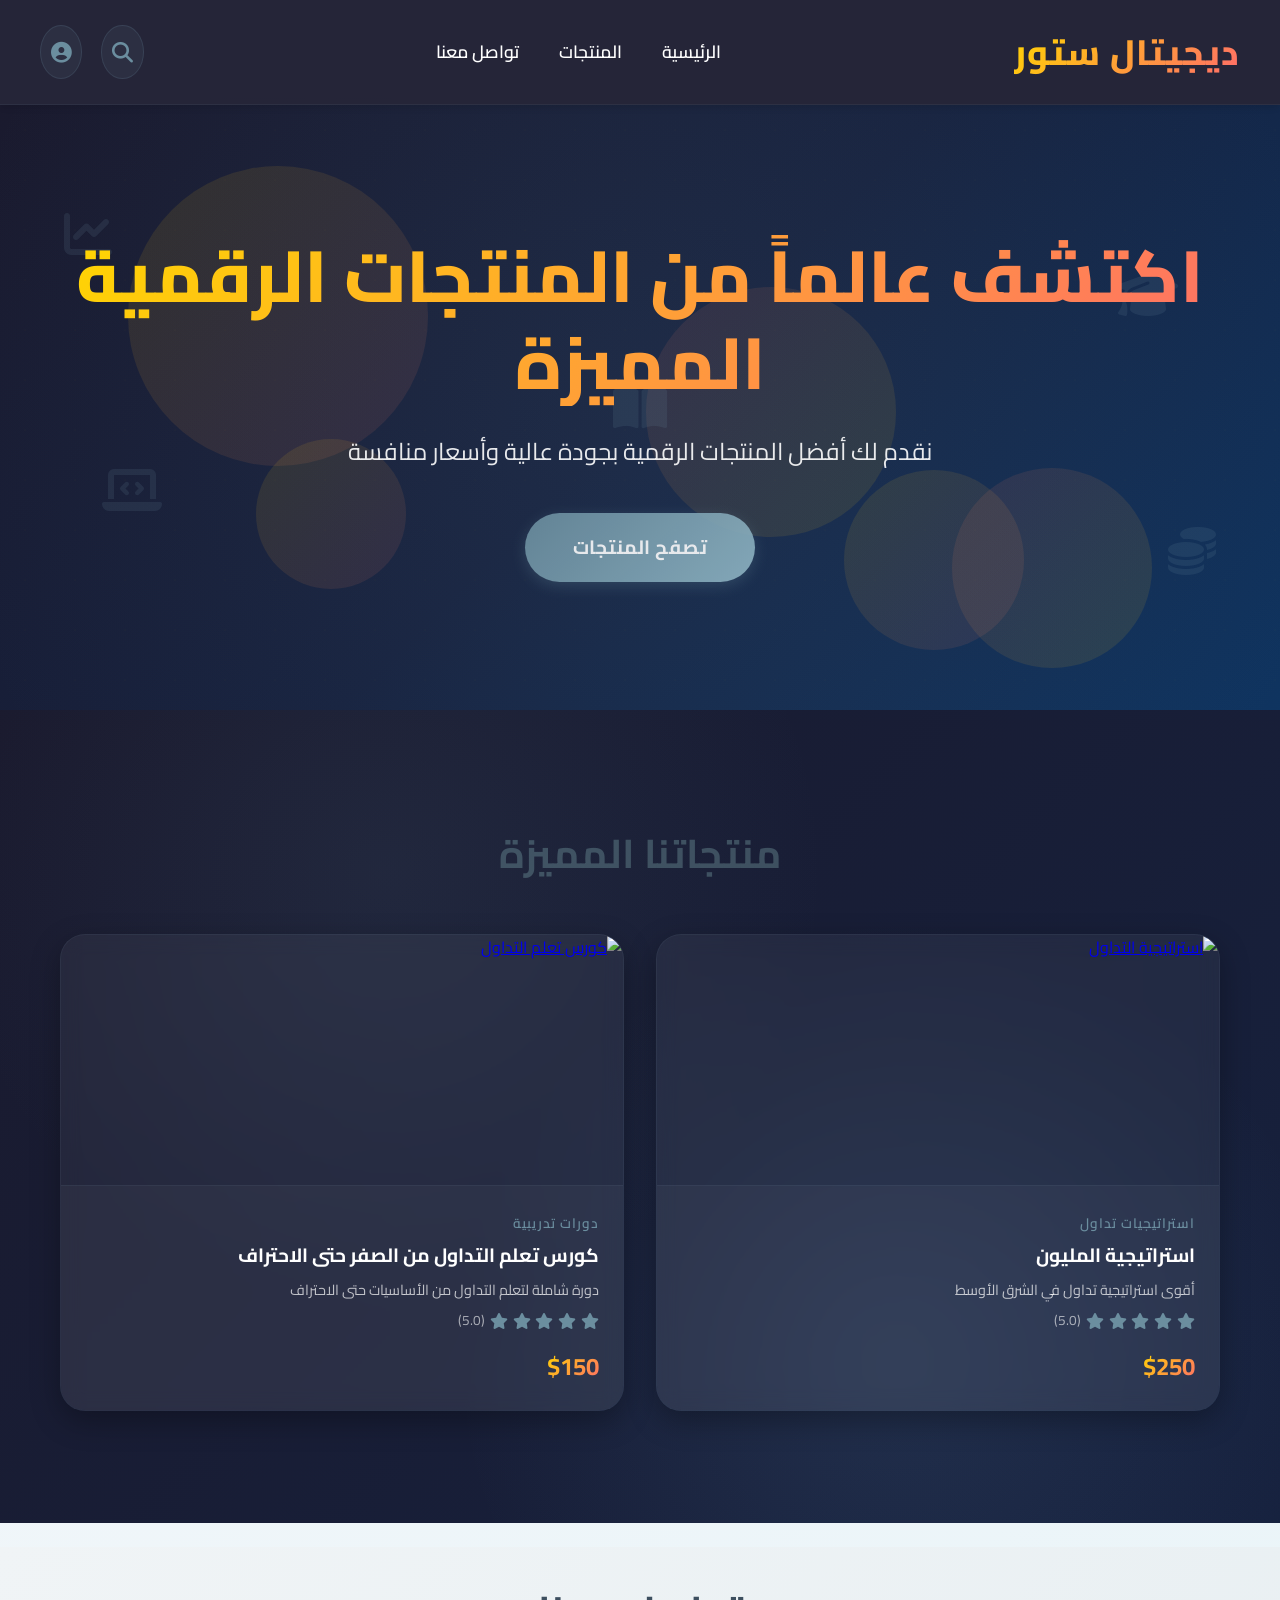
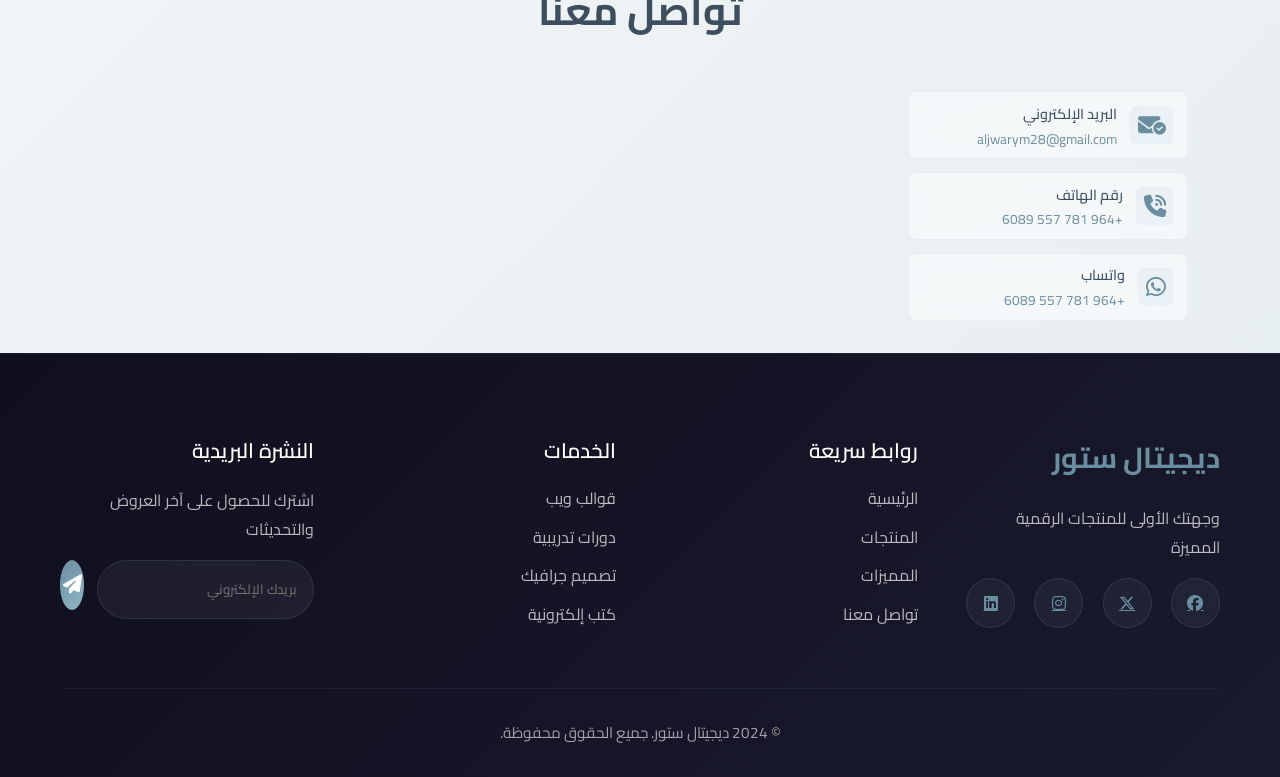
==== index.html @ 37a8cfde "Add files via upload" ====
<!DOCTYPE html>
<html lang="ar" dir="rtl">
<head>
    <meta charset="UTF-8">
    <meta name="viewport" content="width=device-width, initial-scale=1.0">
    <title>متجر المنتجات الرقمية</title>
    <link rel="stylesheet" href="styles.css">
    <link href="https://fonts.googleapis.com/css2?family=Cairo:wght@300;400;600;700;800&display=swap" rel="stylesheet">
    <link rel="stylesheet" href="https://cdnjs.cloudflare.com/ajax/libs/font-awesome/6.4.0/css/all.min.css">
</head>
<body>
    <!-- Header -->
    <header class="header">
        <nav class="navbar container">
            <div class="logo">
                <h1>ديجيتال <span>ستور</span></h1>
            </div>
            <ul class="nav-menu">
                <li><a href="#home" class="nav-link active">الرئيسية</a></li>
                <li><a href="#products" class="nav-link">المنتجات</a></li>
                <li><a href="#contact" class="nav-link">تواصل معنا</a></li>
            </ul>
            <div class="nav-icons">
                <a href="#" class="icon-btn"><i class="fas fa-magnifying-glass"></i></a>
                <a href="#" class="icon-btn"><i class="fas fa-user-circle"></i></a>
                <div class="hamburger">
                    <span></span>
                    <span></span>
                    <span></span>
                </div>
            </div>
        </nav>
    </header>

    <!-- Hero Section -->
    <section class="hero" id="home">
        <div class="hero-animation">
            <div class="floating-shape shape-1"></div>
            <div class="floating-shape shape-2"></div>
            <div class="floating-shape shape-3"></div>
            <div class="floating-shape shape-4"></div>
            <div class="floating-shape shape-5"></div>
            <div class="digital-icon icon-1">
                <i class="fas fa-chart-line"></i>
            </div>
            <div class="digital-icon icon-2">
                <i class="fas fa-graduation-cap"></i>
            </div>
            <div class="digital-icon icon-3">
                <i class="fas fa-laptop-code"></i>
            </div>
            <div class="digital-icon icon-4">
                <i class="fas fa-coins"></i>
            </div>
            <div class="digital-icon icon-5">
                <i class="fas fa-book-open"></i>
            </div>
        </div>
        <div class="container">
            <div class="hero-content">
                <h1>اكتشف عالماً من المنتجات الرقمية المميزة</h1>
                <p>نقدم لك أفضل المنتجات الرقمية بجودة عالية وأسعار منافسة</p>
                <div class="hero-buttons">
                    <a href="#products" class="btn btn-primary">تصفح المنتجات</a>
                </div>
            </div>
        </div>
    </section>



    <!-- Products Section -->
    <section class="products" id="products">
        <div class="container">
            <h2 class="section-title">منتجاتنا المميزة</h2>
            <div class="products-grid">
                <div class="product-card">
                    <div class="product-image">
                        <a href="checkout.html" class="product-link">
                            <img src="https://images.unsplash.com/photo-1611974789855-9c2a0a7236a3?w=600" alt="استراتيجية التداول">
                        </a>
                        <div class="product-overlay">
                            <a href="checkout.html" class="btn btn-buy"><i class="fas fa-cart-shopping"></i> شراء</a>
                        </div>
                    </div>
                    <div class="product-info">
                        <span class="product-category">استراتيجيات تداول</span>
                        <h3>استراتيجية المليون</h3>
                        <p class="product-description">أقوى استراتيجية تداول في الشرق الأوسط</p>
                        <div class="product-rating">
                            <i class="fas fa-star"></i>
                            <i class="fas fa-star"></i>
                            <i class="fas fa-star"></i>
                            <i class="fas fa-star"></i>
                            <i class="fas fa-star"></i>
                            <span>(5.0)</span>
                        </div>
                        <div class="product-price">
                            <span class="current-price">$250</span>
                        </div>
                    </div>
                </div>
                <div class="product-card">
                    <div class="product-image">
                        <a href="checkout2.html" class="product-link">
                            <img src="https://images.unsplash.com/photo-1642543492481-44e81e3914a7?w=600" alt="كورس تعلم التداول">
                        </a>
                        <div class="product-overlay">
                            <a href="checkout2.html" class="btn btn-buy"><i class="fas fa-cart-shopping"></i> شراء</a>
                        </div>
                    </div>
                    <div class="product-info">
                        <span class="product-category">دورات تدريبية</span>
                        <h3>كورس تعلم التداول من الصفر حتى الاحتراف</h3>
                        <p class="product-description">دورة شاملة لتعلم التداول من الأساسيات حتى الاحتراف</p>
                        <div class="product-rating">
                            <i class="fas fa-star"></i>
                            <i class="fas fa-star"></i>
                            <i class="fas fa-star"></i>
                            <i class="fas fa-star"></i>
                            <i class="fas fa-star"></i>
                            <span>(5.0)</span>
                        </div>
                        <div class="product-price">
                            <span class="current-price">$150</span>
                        </div>
                    </div>
                </div>
            </div>
        </div>
    </section>

    <!-- Contact Section -->
    <section class="contact" id="contact">
        <div class="container">
            <h2 class="section-title">تواصل معنا</h2>
            <div class="contact-content">
                <div class="contact-info">
                    <div class="info-item">
                        <i class="fas fa-envelope-circle-check"></i>
                        <div>
                            <h4>البريد الإلكتروني</h4>
                            <p><a href="mailto:aljwarym28@gmail.com">aljwarym28@gmail.com</a></p>
                        </div>
                    </div>
                    <div class="info-item">
                        <i class="fas fa-phone-volume"></i>
                        <div>
                            <h4>رقم الهاتف</h4>
                            <p><a href="tel:+9647815576089">+964 781 557 6089</a></p>
                        </div>
                    </div>
                    <div class="info-item">
                        <i class="fab fa-whatsapp"></i>
                        <div>
                            <h4>واتساب</h4>
                            <p><a href="https://wa.me/9647815576089" target="_blank">+964 781 557 6089</a></p>
                        </div>
                    </div>
                </div>
            </div>
        </div>
    </section>

    <!-- Footer -->
    <footer class="footer">
        <div class="container">
            <div class="footer-content">
                <div class="footer-section">
                    <h3>ديجيتال ستور</h3>
                    <p>وجهتك الأولى للمنتجات الرقمية المميزة</p>
                    <div class="social-links">
                        <a href="#"><i class="fab fa-facebook"></i></a>
                        <a href="#"><i class="fab fa-x-twitter"></i></a>
                        <a href="#"><i class="fab fa-instagram"></i></a>
                        <a href="#"><i class="fab fa-linkedin"></i></a>
                    </div>
                </div>
                <div class="footer-section">
                    <h4>روابط سريعة</h4>
                    <ul>
                        <li><a href="#home">الرئيسية</a></li>
                        <li><a href="#products">المنتجات</a></li>
                        <li><a href="#features">المميزات</a></li>
                        <li><a href="#contact">تواصل معنا</a></li>
                    </ul>
                </div>
                <div class="footer-section">
                    <h4>الخدمات</h4>
                    <ul>
                        <li><a href="#">قوالب ويب</a></li>
                        <li><a href="#">دورات تدريبية</a></li>
                        <li><a href="#">تصميم جرافيك</a></li>
                        <li><a href="#">كتب إلكترونية</a></li>
                    </ul>
                </div>
                <div class="footer-section">
                    <h4>النشرة البريدية</h4>
                    <p>اشترك للحصول على آخر العروض والتحديثات</p>
                    <form class="newsletter-form">
                        <input type="email" placeholder="بريدك الإلكتروني">
                        <button type="submit"><i class="fas fa-paper-plane"></i></button>
                    </form>
                </div>
            </div>
            <div class="footer-bottom">
                <p>&copy; 2024 ديجيتال ستور. جميع الحقوق محفوظة.</p>
            </div>
        </div>
    </footer>

    <script src="script.js"></script>
</body>
</html>
---- styles.css ----
/* ===== Reset & Base Styles ===== */
* {
    margin: 0;
    padding: 0;
    box-sizing: border-box;
}

:root {
    --primary-color: #6b8e9f;
    --primary-dark: #5a7b8c;
    --secondary-color: #8fb5c4;
    --text-dark: #3d4f5f;
    --text-light: rgba(255, 255, 255, 0.9);
    --bg-light: #f8fafb;
    --bg-white: #ffffff;
    --border-color: rgba(107, 142, 159, 0.15);
    --shadow: 0 2px 8px rgba(0, 0, 0, 0.06), 0 1px 3px rgba(0, 0, 0, 0.04);
    --shadow-lg: 0 8px 20px rgba(0, 0, 0, 0.08), 0 3px 8px rgba(0, 0, 0, 0.06);
    --transition: all 0.3s cubic-bezier(0.4, 0, 0.2, 1);
    --glow-color: rgba(107, 142, 159, 0.25);
    --gradient-primary: linear-gradient(135deg, #6b8e9f 0%, #8fb5c4 100%);
    --gradient-dark: linear-gradient(135deg, #f0f4f6 0%, #e8eff2 100%);
    --accent-color: #7a9eaf;
    --success-color: #5cb85c;
    --warning-color: #f0ad4e;
    --info-color: #5bc0de;
}

body {
    font-family: 'Cairo', sans-serif;
    line-height: 1.6;
    color: var(--text-dark);
    background: linear-gradient(135deg, #f5f7fa 0%, #e8f4f8 100%);
    overflow-x: hidden;
    position: relative;
}

body::before {
    content: '';
    position: fixed;
    top: 0;
    left: 0;
    width: 100%;
    height: 100%;
    background: 
        radial-gradient(circle at 20% 50%, rgba(107, 142, 159, 0.1) 0%, transparent 50%),
        radial-gradient(circle at 80% 80%, rgba(124, 185, 232, 0.1) 0%, transparent 50%);
    pointer-events: none;
    z-index: 0;
    animation: pulse-glow 8s ease-in-out infinite;
}

@keyframes pulse-glow {
    0%, 100% { opacity: 0.5; }
    50% { opacity: 1; }
}

.container {
    max-width: 1200px;
    margin: 0 auto;
    padding: 0 20px;
}

/* ===== Header & Navigation ===== */
.header {
    background: rgba(26, 26, 46, 0.95);
    backdrop-filter: blur(20px);
    box-shadow: 0 8px 32px rgba(0, 0, 0, 0.3);
    position: sticky;
    top: 0;
    z-index: 1000;
    padding: 1rem 0;
    border-bottom: 1px solid rgba(107, 142, 159, 0.1);
}

.navbar {
    display: flex;
    justify-content: space-between;
    align-items: center;
    padding: 0.5rem 0;
}

.logo h1 {
    font-size: 2.2rem;
    background: linear-gradient(135deg, #ffd700 0%, #ff6b6b 100%);
    -webkit-background-clip: text;
    -webkit-text-fill-color: transparent;
    background-clip: text;
    font-weight: 800;
    letter-spacing: 1px;
    animation: logo-glow 3s ease-in-out infinite;
}

@keyframes logo-glow {
    0%, 100% { filter: brightness(1); }
    50% { filter: brightness(1.3); }
}

.logo span {
    color: #ffffff;
}

.nav-menu {
    display: flex;
    list-style: none;
    gap: 2.5rem;
}

.nav-link {
    text-decoration: none;
    color: #ffffff;
    font-weight: 600;
    font-size: 1.1rem;
    transition: var(--transition);
    position: relative;
    padding: 0.5rem 0;
}

.nav-link::after {
    content: '';
    position: absolute;
    bottom: 0;
    right: 0;
    width: 0;
    height: 2px;
    background: linear-gradient(90deg, #ffd700, #ff6b6b);
    transition: var(--transition);
}

.nav-link:hover::after,
.nav-link.active::after {
    width: 100%;
}

.nav-link:hover,
.nav-link.active {
    color: #6b8e9f;
    transform: translateY(-2px);
}

.nav-icons {
    display: flex;
    align-items: center;
    gap: 1.2rem;
}

.icon-btn {
    color: #6b8e9f;
    font-size: 1.3rem;
    transition: var(--transition);
    padding: 0.6rem;
    border-radius: 50%;
    background: rgba(107, 142, 159, 0.1);
    border: 1px solid rgba(107, 142, 159, 0.2);
}

.icon-btn:hover {
    background: linear-gradient(135deg, #6b8e9f 0%, #8fb5c4 100%);
    color: #ffffff;
    transform: translateY(-3px) scale(1.1);
    box-shadow: 0 5px 20px rgba(107, 142, 159, 0.3);
}

.hamburger {
    display: none;
    flex-direction: column;
    cursor: pointer;
    gap: 6px;
    padding: 0.5rem;
}

.hamburger span {
    width: 30px;
    height: 3px;
    background: #ffffff;
    transition: var(--transition);
    border-radius: 2px;
}

/* ===== Hero Section ===== */
.hero {
    padding: 8rem 0;
    background: linear-gradient(135deg, #1a1a2e 0%, #16213e 50%, #0f3460 100%);
    color: var(--bg-white);
    position: relative;
    overflow: hidden;
}

.hero::before {
    content: '';
    position: absolute;
    top: 0;
    left: 0;
    right: 0;
    bottom: 0;
    background: url('data:image/svg+xml,<svg xmlns="http://www.w3.org/2000/svg" viewBox="0 0 100 100"><circle cx="50" cy="50" r="1" fill="rgba(255,215,0,0.15)"/></svg>');
    background-size: 50px 50px;
    opacity: 0.4;
    animation: dots-move 20s linear infinite;
}

@keyframes dots-move {
    0% { transform: translateY(0); }
    100% { transform: translateY(-50px); }
}

.hero::after {
    content: '';
    position: absolute;
    top: -50%;
    left: -50%;
    width: 200%;
    height: 200%;
    background: radial-gradient(circle, rgba(107, 142, 159, 0.1) 0%, transparent 50%);
    animation: rotate-glow 15s linear infinite;
}

@keyframes rotate-glow {
    0% { transform: rotate(0deg); }
    100% { transform: rotate(360deg); }
}

.hero .container {
    display: grid;
    grid-template-columns: 1fr;
    gap: 4rem;
    align-items: center;
    position: relative;
    z-index: 1;
    text-align: center;
}

.hero-animation {
    position: absolute;
    top: 0;
    left: 0;
    width: 100%;
    height: 100%;
    overflow: hidden;
    z-index: 0;
}

.floating-shape {
    position: absolute;
    border-radius: 50%;
    opacity: 0.1;
    animation: float 20s infinite ease-in-out;
}

.shape-1 {
    width: 300px;
    height: 300px;
    background: linear-gradient(135deg, #ffd700, #ff6b6b);
    top: 10%;
    left: 10%;
    animation-delay: 0s;
}

.shape-2 {
    width: 200px;
    height: 200px;
    background: linear-gradient(135deg, #ff6b6b, #ffd700);
    top: 60%;
    right: 10%;
    animation-delay: -5s;
}

.shape-3 {
    width: 150px;
    height: 150px;
    background: linear-gradient(135deg, #ffd700, #ff6b6b);
    bottom: 20%;
    left: 20%;
    animation-delay: -10s;
}

.shape-4 {
    width: 250px;
    height: 250px;
    background: linear-gradient(135deg, #ff6b6b, #ffd700);
    top: 30%;
    right: 30%;
    animation-delay: -15s;
}

.shape-5 {
    width: 180px;
    height: 180px;
    background: linear-gradient(135deg, #ffd700, #ff6b6b);
    bottom: 10%;
    right: 20%;
    animation-delay: -8s;
}

@keyframes float {
    0%, 100% {
        transform: translateY(0) rotate(0deg);
        opacity: 0.1;
    }
    25% {
        transform: translateY(-30px) rotate(90deg);
        opacity: 0.2;
    }
    50% {
        transform: translateY(-60px) rotate(180deg);
        opacity: 0.1;
    }
    75% {
        transform: translateY(-30px) rotate(270deg);
        opacity: 0.2;
    }
}

.digital-icon {
    position: absolute;
    font-size: 3rem;
    color: rgba(107, 142, 159, 0.15);
    animation: icon-float 15s infinite ease-in-out;
    z-index: 0;
}

.icon-1 {
    top: 15%;
    left: 5%;
    animation-delay: 0s;
}

.icon-2 {
    top: 25%;
    right: 8%;
    animation-delay: -3s;
}

.icon-3 {
    bottom: 30%;
    left: 8%;
    animation-delay: -6s;
}

.icon-4 {
    bottom: 20%;
    right: 5%;
    animation-delay: -9s;
}

.icon-5 {
    top: 50%;
    left: 50%;
    transform: translate(-50%, -50%);
    animation-delay: -12s;
}

@keyframes icon-float {
    0%, 100% {
        transform: translateY(0) scale(1);
        opacity: 0.15;
    }
    25% {
        transform: translateY(-20px) scale(1.1);
        opacity: 0.25;
    }
    50% {
        transform: translateY(-40px) scale(1);
        opacity: 0.15;
    }
    75% {
        transform: translateY(-20px) scale(1.1);
        opacity: 0.25;
    }
}

.hero-content h1 {
    font-size: 4.5rem;
    margin-bottom: 1.5rem;
    line-height: 1.2;
    font-weight: 800;
    background: linear-gradient(135deg, #ffd700 0%, #ff6b6b 100%);
    -webkit-background-clip: text;
    -webkit-text-fill-color: transparent;
    background-clip: text;
    animation: text-glow 3s ease-in-out infinite;
    text-align: center;
}

@keyframes text-glow {
    0%, 100% { filter: brightness(1); }
    50% { filter: brightness(1.2); }
}

.hero-content p {
    font-size: 1.5rem;
    margin: 0 auto 2.5rem;
    opacity: 0.9;
    line-height: 1.8;
    animation: fade-in-up 1s ease-out 0.3s both;
    max-width: 800px;
}

@keyframes fade-in-up {
    from {
        opacity: 0;
        transform: translateY(20px);
    }
    to {
        opacity: 0.9;
        transform: translateY(0);
    }
}

.hero-buttons {
    display: flex;
    gap: 1.5rem;
    animation: fade-in-up 1s ease-out 0.6s both;
    justify-content: center;
}

.btn {
    padding: 1.2rem 3rem;
    border-radius: 50px;
    text-decoration: none;
    font-weight: 700;
    transition: var(--transition);
    display: inline-block;
    cursor: pointer;
    border: none;
    font-size: 1.2rem;
    letter-spacing: 0.5px;
    position: relative;
    overflow: hidden;
}

.btn::before {
    content: '';
    position: absolute;
    top: 50%;
    left: 50%;
    width: 0;
    height: 0;
    border-radius: 50%;
    background: rgba(255, 255, 255, 0.3);
    transform: translate(-50%, -50%);
    transition: width 0.6s, height 0.6s;
}

.btn:hover::before {
    width: 300px;
    height: 300px;
}

.btn-primary {
    background: linear-gradient(135deg, #6b8e9f 0%, #8fb5c4 100%);
    color: #ffffff;
    box-shadow: 0 4px 15px rgba(107, 142, 159, 0.3);
    animation: pulse-shadow 2s ease-in-out infinite;
}

@keyframes pulse-shadow {
    0%, 100% { box-shadow: 0 4px 15px rgba(107, 142, 159, 0.3); }
    50% { box-shadow: 0 6px 25px rgba(107, 142, 159, 0.5); }
}

.btn-primary:hover {
    transform: translateY(-3px);
    box-shadow: 0 6px 20px rgba(107, 142, 159, 0.4);
}

.btn-secondary {
    background: transparent;
    color: #6b8e9f;
    border: 2px solid #6b8e9f;
}

.btn-secondary:hover {
    background: rgba(107, 142, 159, 0.1);
    transform: translateY(-3px);
}

.hero-image {
    display: none;
}

/* ===== Features Section ===== */
.features {
    padding: 5rem 0;
    background: var(--bg-white);
}

.section-title {
    text-align: center;
    font-size: 2.5rem;
    margin-bottom: 3rem;
    color: var(--text-dark);
}

.features-grid {
    display: grid;
    grid-template-columns: repeat(auto-fit, minmax(250px, 1fr));
    gap: 2rem;
}

.feature-card {
    padding: 2rem;
    text-align: center;
    border-radius: 15px;
    background: var(--bg-light);
    transition: var(--transition);
}

.feature-card:hover {
    transform: translateY(-10px);
    box-shadow: var(--shadow-lg);
}

.feature-icon {
    width: 70px;
    height: 70px;
    margin: 0 auto 1.5rem;
    background: var(--primary-color);
    border-radius: 50%;
    display: flex;
    align-items: center;
    justify-content: center;
    color: var(--bg-white);
    font-size: 1.8rem;
}

.feature-card h3 {
    margin-bottom: 1rem;
    color: var(--text-dark);
}

.feature-card p {
    color: var(--text-light);
}

/* ===== Products Section ===== */
.products {
    padding: 7rem 0;
    background: linear-gradient(135deg, #1a1a2e 0%, #16213e 100%);
    position: relative;
    overflow: hidden;
}

.products::before {
    content: '';
    position: absolute;
    top: 0;
    left: 0;
    right: 0;
    bottom: 0;
    background: 
        radial-gradient(circle at 30% 20%, rgba(107, 142, 159, 0.1) 0%, transparent 40%),
        radial-gradient(circle at 70% 80%, rgba(124, 185, 232, 0.1) 0%, transparent 40%);
    animation: products-glow 8s ease-in-out infinite alternate;
}

@keyframes products-glow {
    0% { opacity: 0.5; }
    100% { opacity: 1; }
}

.products-grid {
    display: grid;
    grid-template-columns: repeat(auto-fit, minmax(280px, 1fr));
    gap: 2rem;
    max-width: 1400px;
    margin: 0 auto;
    position: relative;
    z-index: 1;
}

.product-card {
    background: rgba(255, 255, 255, 0.05);
    border-radius: 25px;
    overflow: hidden;
    box-shadow: 0 10px 30px rgba(0, 0, 0, 0.3);
    transition: var(--transition);
    border: 1px solid rgba(107, 142, 159, 0.1);
    backdrop-filter: blur(10px);
    animation: card-appear 0.6s ease-out both;
}

@keyframes card-appear {
    from {
        opacity: 0;
        transform: translateY(30px);
    }
    to {
        opacity: 1;
        transform: translateY(0);
    }
}

.product-card:hover {
    transform: translateY(-15px) scale(1.02);
    box-shadow: 0 25px 50px rgba(0, 0, 0, 0.5);
    border-color: rgba(107, 142, 159, 0.4);
}

.product-card:nth-child(1) { animation-delay: 0.1s; }
.product-card:nth-child(2) { animation-delay: 0.2s; }

.product-image {
    position: relative;
    overflow: hidden;
    height: 250px;
}

.product-image img {
    width: 100%;
    height: 100%;
    object-fit: cover;
    transition: var(--transition);
}

.product-link {
    display: block;
    width: 100%;
    height: 100%;
}

.product-link img {
    display: block;
    width: 100%;
    height: 100%;
}

.product-card:hover .product-image img {
    transform: scale(1.15) rotate(2deg);
}

.product-overlay {
    position: absolute;
    top: 0;
    left: 0;
    right: 0;
    bottom: 0;
    background: linear-gradient(135deg, rgba(26, 26, 46, 0.95) 0%, rgba(22, 33, 62, 0.95) 100%);
    display: flex;
    align-items: center;
    justify-content: center;
    opacity: 0;
    transition: var(--transition);
    backdrop-filter: blur(5px);
}

.product-card:hover .product-overlay {
    opacity: 1;
}

.btn-buy {
    background: linear-gradient(135deg, #6b8e9f 0%, #8fb5c4 100%);
    color: #ffffff;
    padding: 1rem 2.5rem;
    border-radius: 30px;
    text-decoration: none;
    font-weight: 700;
    transition: var(--transition);
    display: inline-flex;
    align-items: center;
    gap: 0.5rem;
    position: relative;
    overflow: hidden;
}

.btn-buy::before {
    content: '';
    position: absolute;
    top: 50%;
    left: 50%;
    width: 0;
    height: 0;
    border-radius: 50%;
    background: rgba(255, 255, 255, 0.3);
    transform: translate(-50%, -50%);
    transition: width 0.6s, height 0.6s;
}

.btn-buy:hover::before {
    width: 300px;
    height: 300px;
}

.btn-buy:hover {
    transform: scale(1.1);
    box-shadow: 0 10px 30px rgba(107, 142, 159, 0.5);
}
    gap: 0.8rem;
    font-size: 1.1rem;
    letter-spacing: 0.5px;
    box-shadow: 0 4px 15px rgba(107, 142, 159, 0.3);
}

.btn-buy:hover {
    transform: translateY(-3px) scale(1.05);
    box-shadow: 0 6px 20px rgba(107, 142, 159, 0.4);
}

.btn-cart {
    background: var(--bg-white);
    color: var(--primary-color);
    padding: 0.8rem 1.5rem;
    border-radius: 25px;
    border: none;
    cursor: pointer;
    font-weight: 600;
    transition: var(--transition);
}

.btn-cart:hover {
    background: var(--primary-color);
    color: var(--bg-white);
}

.product-info {
    padding: 1.5rem;
    background: rgba(255, 255, 255, 0.03);
    border-top: 1px solid rgba(107, 142, 159, 0.1);
}

.product-category {
    color: #6b8e9f;
    font-size: 0.85rem;
    font-weight: 600;
    text-transform: uppercase;
    letter-spacing: 1px;
    margin-bottom: 0.6rem;
}

.product-info h3 {
    margin: 0.4rem 0;
    font-size: 1.2rem;
    color: #ffffff;
    font-weight: 700;
    line-height: 1.4;
}

.product-description {
    color: rgba(255, 255, 255, 0.7);
    font-size: 0.9rem;
    margin: 0.6rem 0;
    line-height: 1.5;
}

.product-rating {
    display: flex;
    align-items: center;
    gap: 0.3rem;
    margin: 0.6rem 0;
    color: #6b8e9f;
}

.product-rating span {
    color: rgba(255, 255, 255, 0.6);
    font-size: 0.85rem;
}

.product-price {
    display: flex;
    align-items: center;
    gap: 1rem;
    margin-top: 1rem;
}

.current-price {
    font-size: 1.5rem;
    font-weight: 800;
    background: linear-gradient(135deg, #ffd700 0%, #ff6b6b 100%);
    -webkit-background-clip: text;
    -webkit-text-fill-color: transparent;
    background-clip: text;
    font-weight: 700;
    color: var(--primary-color);
}

.old-price {
    text-decoration: line-through;
    color: var(--text-light);
}

/* ===== Contact Section ===== */
.contact {
    padding: 2rem 0;
    margin-top: 1.5rem;
    background: linear-gradient(135deg, #f0f4f6 0%, #e8eff2 100%);
}

.contact-content {
    display: flex;
    justify-content: flex-start;
    align-items: center;
    direction: rtl;
}

.contact-info {
    display: flex;
    flex-direction: column;
    gap: 0.8rem;
    width: 100%;
    max-width: 280px;
    margin-right: 2rem;
}

.info-item {
    display: flex;
    align-items: center;
    gap: 0.8rem;
    padding: 0.6rem 0.8rem;
    background: rgba(255, 255, 255, 0.5);
    border-radius: 8px;
    transition: var(--transition);
    border: 1px solid rgba(107, 142, 159, 0.1);
    backdrop-filter: blur(10px);
}

.info-item:hover {
    transform: translateY(-3px);
    box-shadow: 0 4px 12px rgba(0, 0, 0, 0.08);
    border-color: rgba(107, 142, 159, 0.2);
}

.info-item i {
    font-size: 1.4rem;
    color: #6b8e9f;
    background: linear-gradient(135deg, rgba(107, 142, 159, 0.08) 0%, rgba(124, 185, 232, 0.08) 100%);
    padding: 0.5rem;
    border-radius: 6px;
}

.info-item h4 {
    margin-bottom: 0.3rem;
    color: #3d4f5f;
    font-weight: 500;
    font-size: 0.9rem;
}

.info-item p {
    color: #5a6b7a;
    font-size: 0.85rem;
    line-height: 1.4;
}

.info-item p a {
    color: #6b8e9f;
    text-decoration: none;
    transition: var(--transition);
}

.info-item p a:hover {
    color: #8fb5c4;
    text-decoration: underline;
}

/* ===== Footer ===== */
.footer {
    background: linear-gradient(135deg, #0f0f1e 0%, #1a1a2e 100%);
    color: var(--bg-white);
    padding: 5rem 0 0;
    border-top: 1px solid rgba(107, 142, 159, 0.1);
}

.footer-content {
    display: grid;
    grid-template-columns: repeat(auto-fit, minmax(250px, 1fr));
    gap: 3rem;
    margin-bottom: 3rem;
}

.footer-section h3 {
    font-size: 1.8rem;
    margin-bottom: 1.5rem;
    color: #6b8e9f;
    font-weight: 700;
}

.footer-section h4 {
    font-size: 1.3rem;
    margin-bottom: 1.2rem;
    color: #ffffff;
    font-weight: 600;
}

.footer-section p {
    color: rgba(255, 255, 255, 0.7);
    margin-bottom: 1rem;
    line-height: 1.8;
}

.social-links {
    display: flex;
    gap: 1.2rem;
}

.social-links a {
    width: 50px;
    height: 50px;
    background: rgba(107, 142, 159, 0.1);
    display: flex;
    align-items: center;
    justify-content: center;
    border-radius: 50%;
    color: #6b8e9f;
    transition: var(--transition);
    border: 1px solid rgba(107, 142, 159, 0.2);
}

.social-links a:hover {
    background: linear-gradient(135deg, #6b8e9f 0%, #8fb5c4 100%);
    color: #ffffff;
    transform: translateY(-5px) scale(1.1);
    box-shadow: 0 5px 15px rgba(107, 142, 159, 0.3);
}

.footer-section ul {
    list-style: none;
}

.footer-section ul li {
    margin-bottom: 0.8rem;
}

.footer-section ul a {
    color: rgba(255, 255, 255, 0.7);
    text-decoration: none;
    transition: var(--transition);
    font-size: 1rem;
}

.footer-section ul a:hover {
    color: #6b8e9f;
    transform: translateX(5px);
}

.newsletter-form {
    display: flex;
    gap: 0.8rem;
}

.newsletter-form input {
    flex: 1;
    padding: 1rem;
    border: 1px solid rgba(107, 142, 159, 0.2);
    border-radius: 30px;
    font-family: 'Cairo', sans-serif;
    background: rgba(255, 255, 255, 0.05);
    color: #ffffff;
    transition: var(--transition);
}

.newsletter-form input:focus {
    outline: none;
    border-color: #ffd700;
    background: rgba(255, 255, 255, 0.1);
}

.newsletter-form button {
    width: 50px;
    height: 50px;
    border: none;
    border-radius: 50%;
    background: linear-gradient(135deg, #6b8e9f 0%, #8fb5c4 100%);
    color: #ffffff;
    cursor: pointer;
    transition: var(--transition);
    font-size: 1.2rem;
}

.newsletter-form button:hover {
    transform: translateY(-3px) scale(1.1);
    box-shadow: 0 5px 15px rgba(107, 142, 159, 0.3);
}

.footer-bottom {
    text-align: center;
    padding: 2rem 0;
    border-top: 1px solid rgba(107, 142, 159, 0.1);
    color: rgba(255, 255, 255, 0.6);
    font-size: 0.95rem;
}

/* ===== Responsive Design ===== */
@media (max-width: 768px) {
    .nav-menu {
        position: fixed;
        top: 70px;
        right: -100%;
        width: 100%;
        height: calc(100vh - 70px);
        background: var(--bg-white);
        flex-direction: column;
        align-items: center;
        justify-content: center;
        transition: var(--transition);
    }

    .nav-menu.active {
        right: 0;
    }

    .hamburger {
        display: flex;
    }

    .hamburger.active span:nth-child(1) {
        transform: rotate(45deg) translate(5px, 5px);
    }

    .hamburger.active span:nth-child(2) {
        opacity: 0;
    }

    .hamburger.active span:nth-child(3) {
        transform: rotate(-45deg) translate(7px, -6px);
    }

    .hero .container {
        grid-template-columns: 1fr;
        text-align: center;
    }

    .hero-buttons {
        justify-content: center;
    }

    .contact-content {
        grid-template-columns: 1fr;
    }

    .hero-content h1 {
        font-size: 2rem;
    }

    .section-title {
        font-size: 2rem;
    }
}

/* ===== Animations ===== */
@keyframes fadeInUp {
    from {
        opacity: 0;
        transform: translateY(30px);
    }
    to {
        opacity: 1;
        transform: translateY(0);
    }
}

.feature-card,
.product-card {
    animation: fadeInUp 0.6s ease forwards;
}

.feature-card:nth-child(2) {
    animation-delay: 0.2s;
}

.feature-card:nth-child(3) {
    animation-delay: 0.4s;
}

.feature-card:nth-child(4) {
    animation-delay: 0.6s;
}
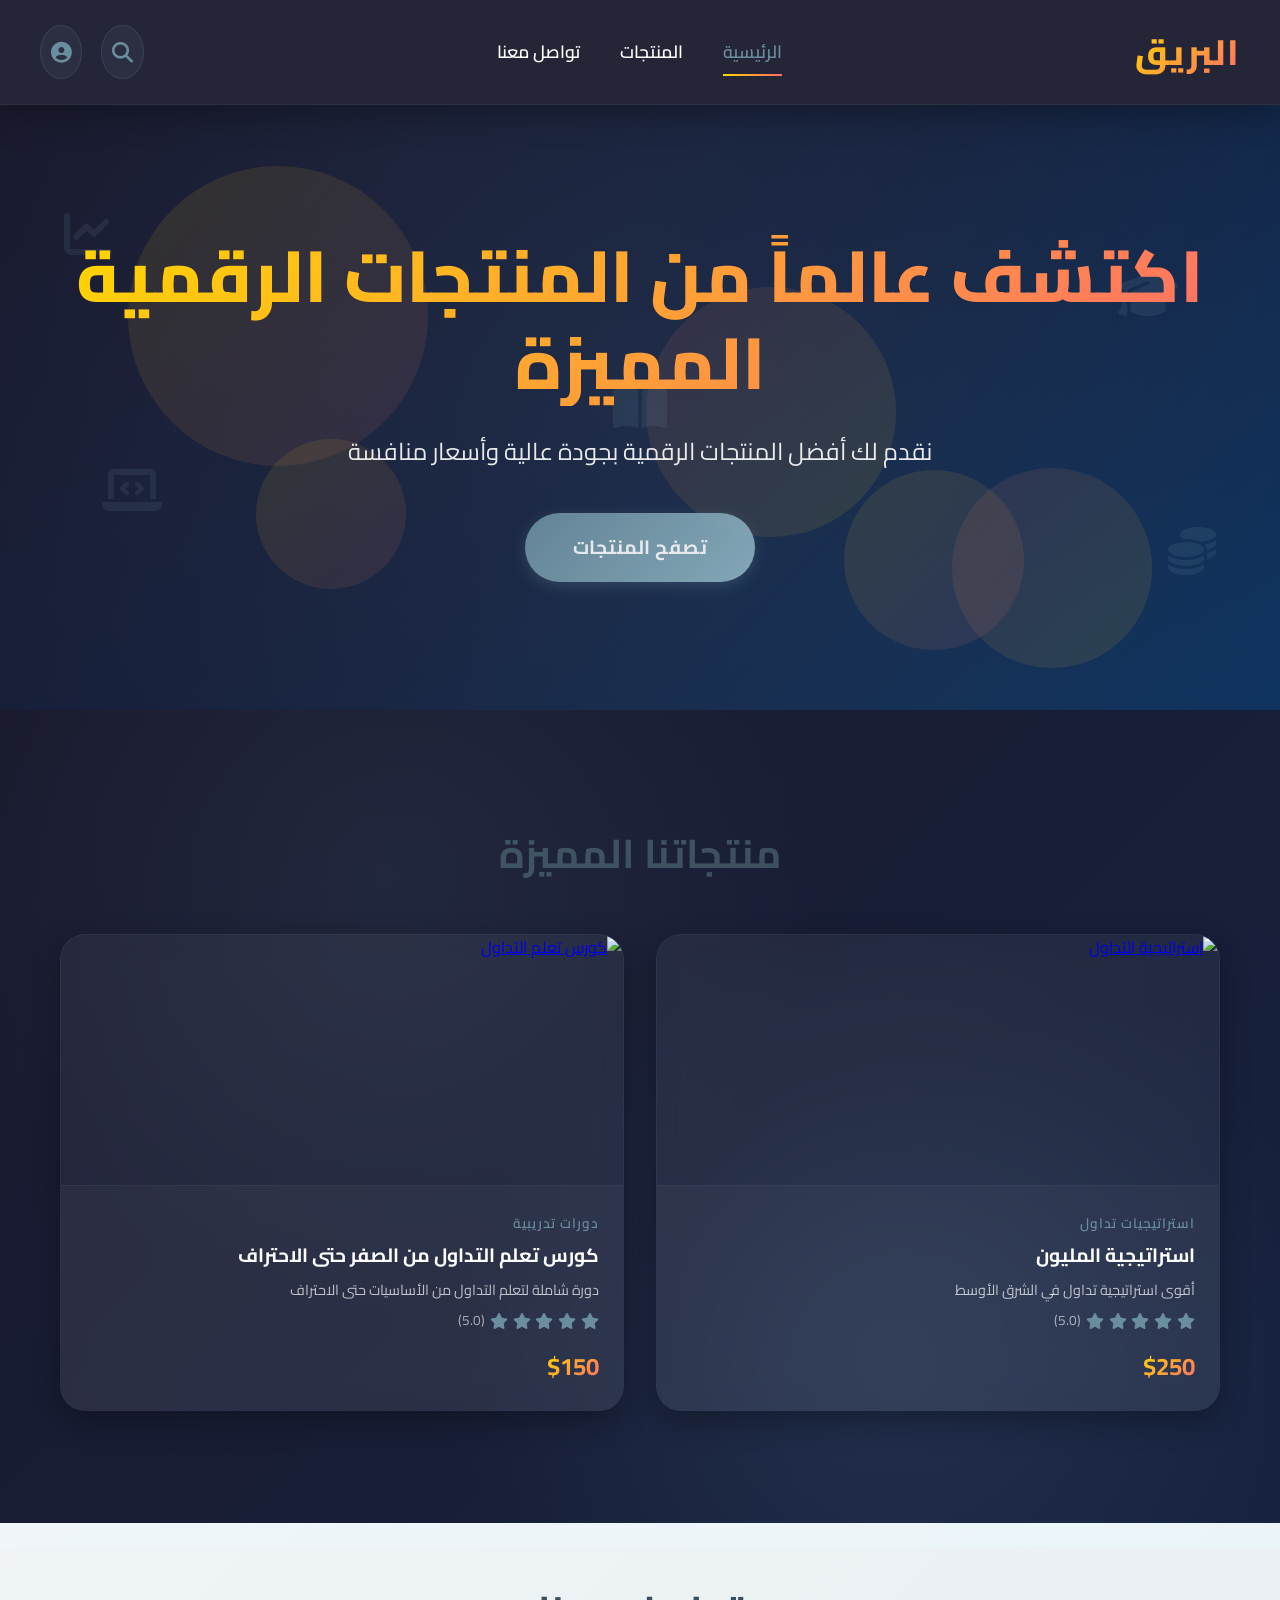
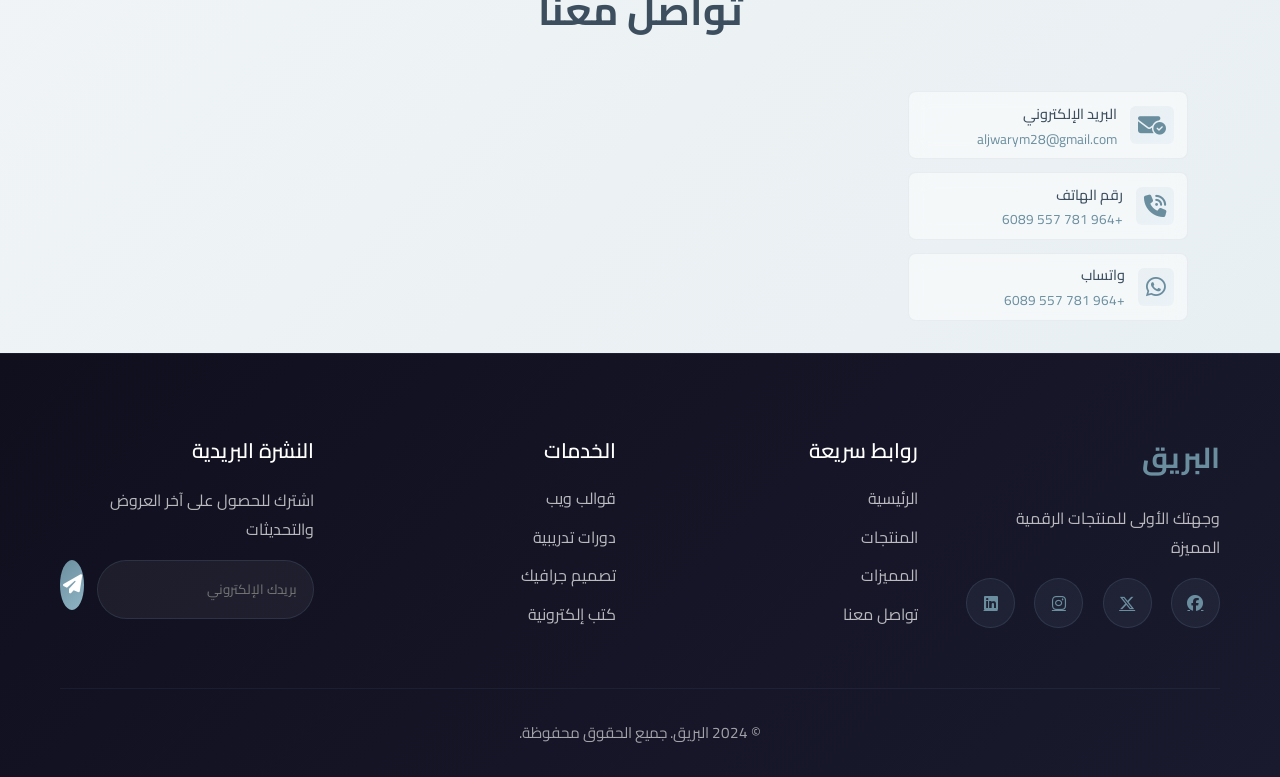
==== commit 0faf4fdb: "Add files via upload" ====
--- a/index.html
+++ b/index.html
@@ -4,34 +4,13 @@
 <head>
     <meta charset="UTF-8">
     <meta name="viewport" content="width=device-width, initial-scale=1.0">
-    <title>متجر المنتجات الرقمية</title>
+    <title>البريق</title>
     <link rel="stylesheet" href="styles.css">
     <link href="https://fonts.googleapis.com/css2?family=Cairo:wght@300;400;600;700;800&display=swap" rel="stylesheet">
     <link rel="stylesheet" href="https://cdnjs.cloudflare.com/ajax/libs/font-awesome/6.4.0/css/all.min.css">
 </head>
 <body>
-    <!-- Header -->
-    <header class="header">
-        <nav class="navbar container">
-            <div class="logo">
-                <h1>ديجيتال <span>ستور</span></h1>
-            </div>
-            <ul class="nav-menu">
-                <li><a href="#home" class="nav-link active">الرئيسية</a></li>
-                <li><a href="#products" class="nav-link">المنتجات</a></li>
-                <li><a href="#contact" class="nav-link">تواصل معنا</a></li>
-            </ul>
-            <div class="nav-icons">
-                <a href="#" class="icon-btn"><i class="fas fa-magnifying-glass"></i></a>
-                <a href="#" class="icon-btn"><i class="fas fa-user-circle"></i></a>
-                <div class="hamburger">
-                    <span></span>
-                    <span></span>
-                    <span></span>
-                </div>
-            </div>
-        </nav>
-    </header>
+    <!-- سيتم تحميل الشريط العلوي تلقائياً -->
 
     <!-- Hero Section -->
     <section class="hero" id="home">
@@ -163,53 +142,9 @@
         </div>
     </section>
 
-    <!-- Footer -->
-    <footer class="footer">
-        <div class="container">
-            <div class="footer-content">
-                <div class="footer-section">
-                    <h3>ديجيتال ستور</h3>
-                    <p>وجهتك الأولى للمنتجات الرقمية المميزة</p>
-                    <div class="social-links">
-                        <a href="#"><i class="fab fa-facebook"></i></a>
-                        <a href="#"><i class="fab fa-x-twitter"></i></a>
-                        <a href="#"><i class="fab fa-instagram"></i></a>
-                        <a href="#"><i class="fab fa-linkedin"></i></a>
-                    </div>
-                </div>
-                <div class="footer-section">
-                    <h4>روابط سريعة</h4>
-                    <ul>
-                        <li><a href="#home">الرئيسية</a></li>
-                        <li><a href="#products">المنتجات</a></li>
-                        <li><a href="#features">المميزات</a></li>
-                        <li><a href="#contact">تواصل معنا</a></li>
-                    </ul>
-                </div>
-                <div class="footer-section">
-                    <h4>الخدمات</h4>
-                    <ul>
-                        <li><a href="#">قوالب ويب</a></li>
-                        <li><a href="#">دورات تدريبية</a></li>
-                        <li><a href="#">تصميم جرافيك</a></li>
-                        <li><a href="#">كتب إلكترونية</a></li>
-                    </ul>
-                </div>
-                <div class="footer-section">
-                    <h4>النشرة البريدية</h4>
-                    <p>اشترك للحصول على آخر العروض والتحديثات</p>
-                    <form class="newsletter-form">
-                        <input type="email" placeholder="بريدك الإلكتروني">
-                        <button type="submit"><i class="fas fa-paper-plane"></i></button>
-                    </form>
-                </div>
-            </div>
-            <div class="footer-bottom">
-                <p>&copy; 2024 ديجيتال ستور. جميع الحقوق محفوظة.</p>
-            </div>
-        </div>
-    </footer>
+    <!-- سيتم تحميل الفوتر تلقائياً -->
 
     <script src="script.js"></script>
+    <script src="load-components.js"></script>
 </body>
 </html>
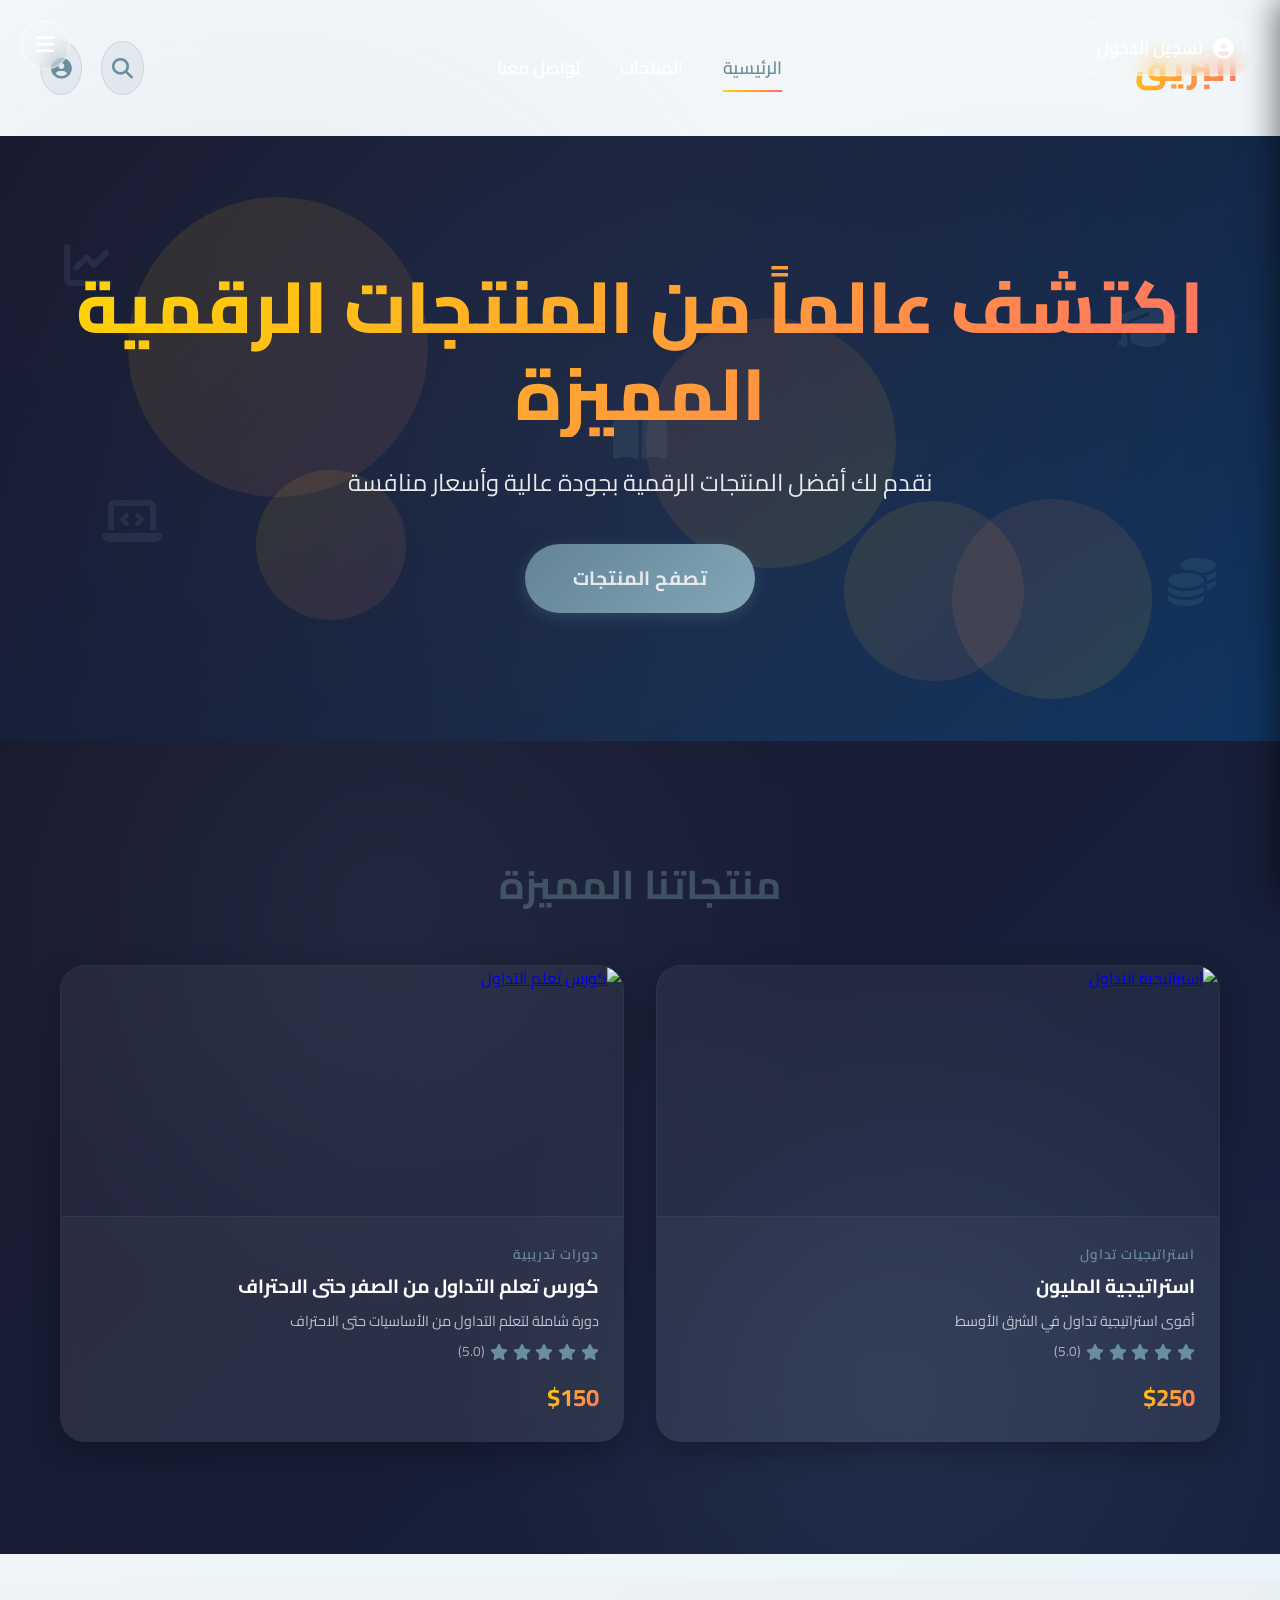
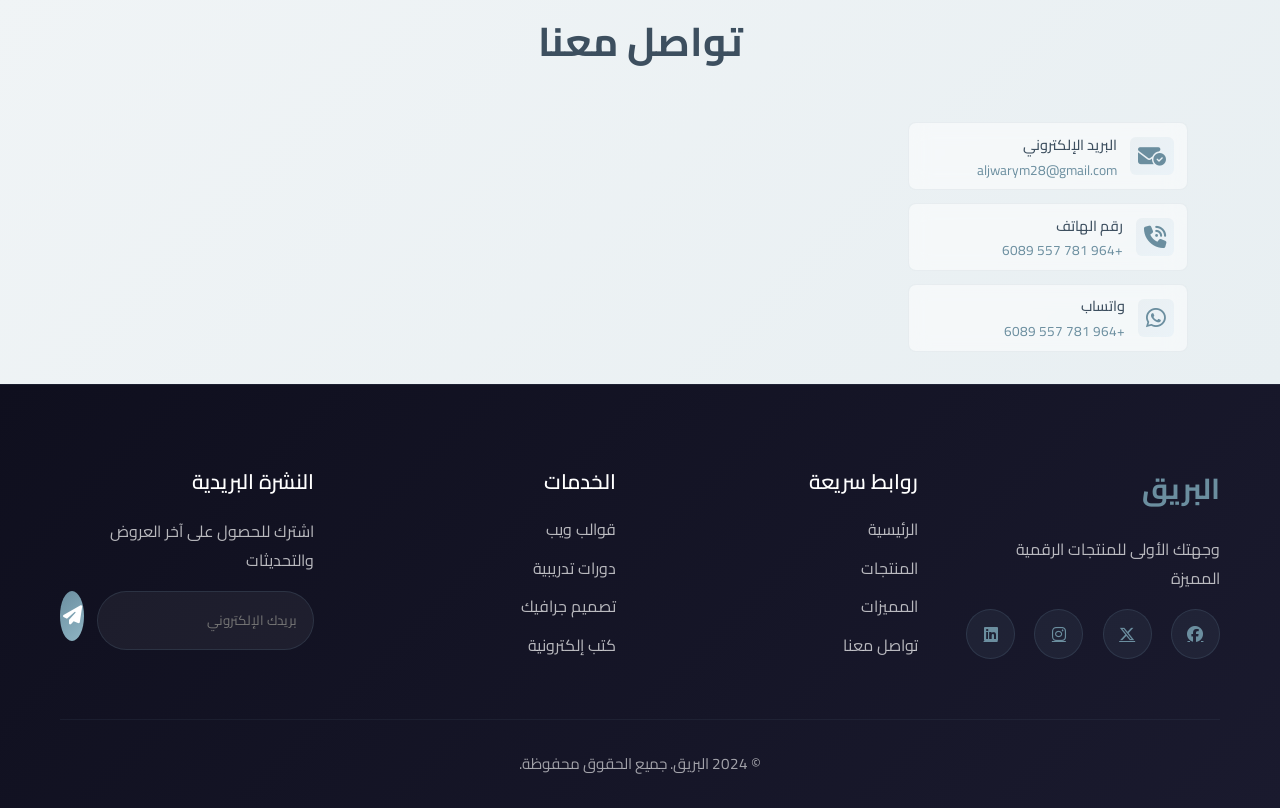
==== commit af9bb853: "Add files via upload" ====
--- a/index.html
+++ b/index.html
@@ -10,7 +10,42 @@
     <link rel="stylesheet" href="https://cdnjs.cloudflare.com/ajax/libs/font-awesome/6.4.0/css/all.min.css">
 </head>
 <body>
-    <!-- سيتم تحميل الشريط العلوي تلقائياً -->
+    <!-- Login Button -->
+    <div class="login-container">
+        <a href="#" class="login-btn">
+            <i class="fas fa-user-circle"></i>
+            <span>تسجيل الدخول</span>
+        </a>
+    </div>
+
+    <!-- Sidebar Menu -->
+    <div class="sidebar">
+        <div class="sidebar-header">
+            <h3>القائمة</h3>
+            <button class="close-sidebar">
+                <i class="fas fa-times"></i>
+            </button>
+        </div>
+        <nav class="sidebar-nav">
+            <a href="#home" class="sidebar-link active">
+                <i class="fas fa-home"></i>
+                <span>الرئيسية</span>
+            </a>
+            <a href="#products" class="sidebar-link">
+                <i class="fas fa-box"></i>
+                <span>المنتجات</span>
+            </a>
+            <a href="#contact" class="sidebar-link">
+                <i class="fas fa-envelope"></i>
+                <span>تواصل معنا</span>
+            </a>
+        </nav>
+    </div>
+
+    <!-- Sidebar Toggle Button -->
+    <button class="sidebar-toggle">
+        <i class="fas fa-bars"></i>
+    </button>
 
     <!-- Hero Section -->
     <section class="hero" id="home">
--- a/styles.css
+++ b/styles.css
@@ -63,15 +63,150 @@
 }
 
 /* ===== Header & Navigation ===== */
+.login-container {
+    position: fixed;
+    top: 20px;
+    right: 20px;
+    z-index: 1000;
+}
+
+.login-btn {
+    display: flex;
+    align-items: center;
+    gap: 10px;
+    color: #ffffff;
+    text-decoration: none;
+    font-size: 1.1rem;
+    font-weight: 600;
+    padding: 12px 24px;
+    background: rgba(255, 255, 255, 0.1);
+    border: 2px solid rgba(255, 255, 255, 0.3);
+    border-radius: 30px;
+    backdrop-filter: blur(10px);
+    transition: all 0.3s ease;
+}
+
+.login-btn:hover {
+    background: rgba(255, 255, 255, 0.2);
+    border-color: #ffd700;
+    transform: translateY(-2px);
+    box-shadow: 0 5px 20px rgba(255, 215, 0, 0.3);
+}
+
+.login-btn i {
+    font-size: 1.3rem;
+}
+
+/* ===== Sidebar Menu ===== */
+.sidebar {
+    position: fixed;
+    top: 0;
+    right: -300px;
+    width: 300px;
+    height: 100vh;
+    background: linear-gradient(135deg, #1a1a2e 0%, #16213e 50%, #0f3460 100%);
+    z-index: 1001;
+    transition: right 0.4s ease;
+    box-shadow: -5px 0 30px rgba(0, 0, 0, 0.5);
+    padding: 20px;
+}
+
+.sidebar.active {
+    right: 0;
+}
+
+.sidebar-header {
+    display: flex;
+    justify-content: space-between;
+    align-items: center;
+    padding: 20px 0;
+    border-bottom: 1px solid rgba(255, 255, 255, 0.1);
+    margin-bottom: 20px;
+}
+
+.sidebar-header h3 {
+    color: #ffffff;
+    font-size: 1.5rem;
+    margin: 0;
+}
+
+.close-sidebar {
+    background: none;
+    border: none;
+    color: #ffffff;
+    font-size: 1.5rem;
+    cursor: pointer;
+    transition: all 0.3s ease;
+}
+
+.close-sidebar:hover {
+    color: #ffd700;
+    transform: rotate(90deg);
+}
+
+.sidebar-nav {
+    display: flex;
+    flex-direction: column;
+    gap: 10px;
+}
+
+.sidebar-link {
+    display: flex;
+    align-items: center;
+    gap: 15px;
+    color: #ffffff;
+    text-decoration: none;
+    padding: 15px 20px;
+    border-radius: 10px;
+    transition: all 0.3s ease;
+    font-size: 1.1rem;
+}
+
+.sidebar-link:hover,
+.sidebar-link.active {
+    background: rgba(255, 255, 255, 0.1);
+    color: #ffd700;
+    transform: translateX(-5px);
+}
+
+.sidebar-link i {
+    font-size: 1.3rem;
+    width: 25px;
+}
+
+.sidebar-toggle {
+    position: fixed;
+    top: 20px;
+    left: 20px;
+    background: rgba(255, 255, 255, 0.1);
+    border: 2px solid rgba(255, 255, 255, 0.3);
+    border-radius: 50%;
+    width: 50px;
+    height: 50px;
+    color: #ffffff;
+    font-size: 1.3rem;
+    cursor: pointer;
+    z-index: 1000;
+    transition: all 0.3s ease;
+    backdrop-filter: blur(10px);
+}
+
+.sidebar-toggle:hover {
+    background: rgba(255, 255, 255, 0.2);
+    border-color: #ffd700;
+    transform: scale(1.1);
+    box-shadow: 0 5px 20px rgba(255, 215, 0, 0.3);
+}
+
 .header {
-    background: rgba(26, 26, 46, 0.95);
-    backdrop-filter: blur(20px);
-    box-shadow: 0 8px 32px rgba(0, 0, 0, 0.3);
-    position: sticky;
+    background: transparent;
+    backdrop-filter: none;
+    box-shadow: none;
+    position: relative;
     top: 0;
-    z-index: 1000;
-    padding: 1rem 0;
-    border-bottom: 1px solid rgba(107, 142, 159, 0.1);
+    z-index: 1;
+    padding: 2rem 0;
+    border-bottom: none;
 }
 
 .navbar {
